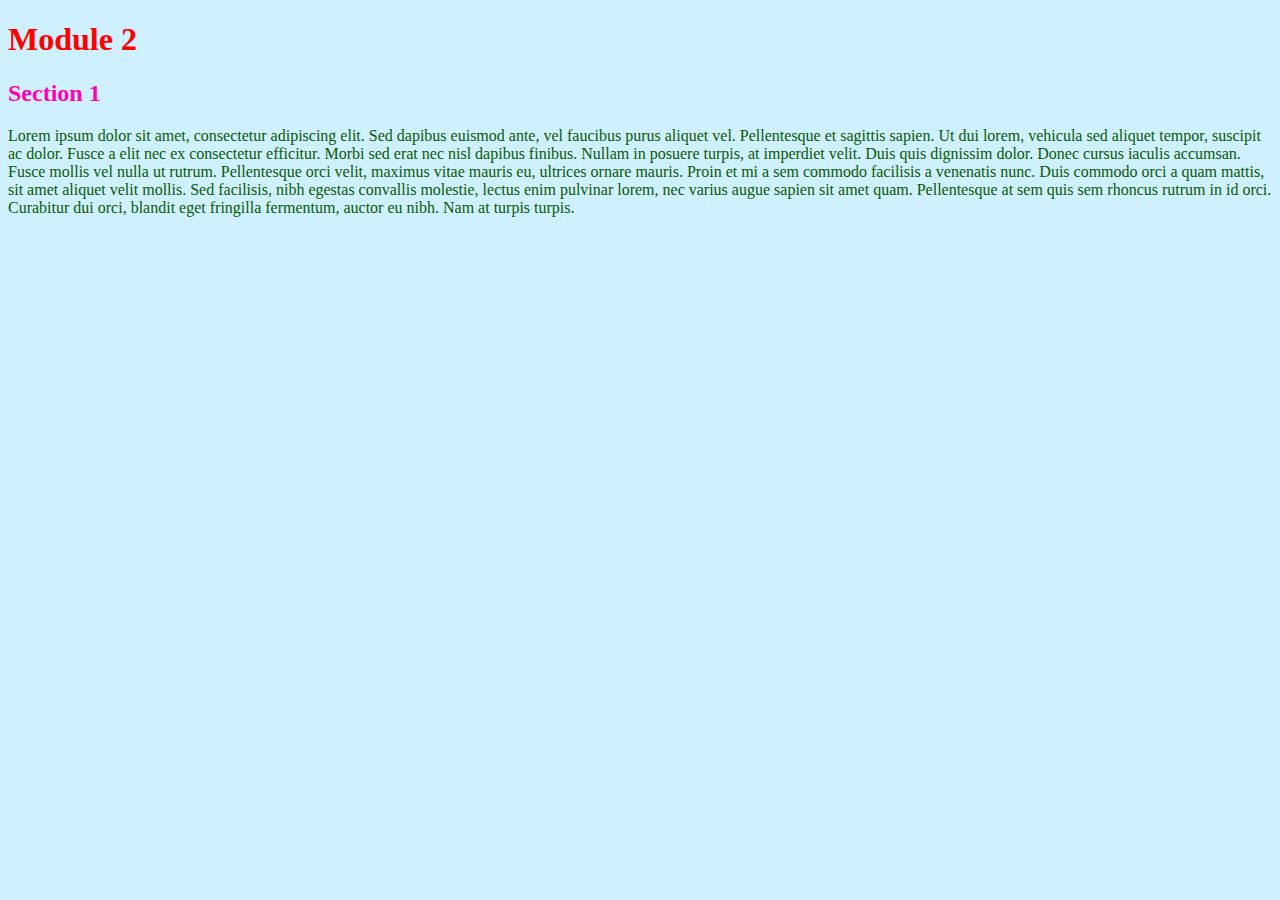
==== module-2-solution/index.html @ 9244aead "Added module 2 test" ====
<!DOCTYPE html>
<html lang="en">
    <head>
        <meta charset="UTF-8">
        <title>Title</title>
        <link rel="stylesheet" href="css/styling.css">
    </head>
    <body>
        <h1>Module 2</h1>
        <div>
            <h2>Section 1</h2>
            <p>
                Lorem ipsum dolor sit amet, consectetur adipiscing elit. Sed dapibus euismod ante, vel faucibus
                purus aliquet vel. Pellentesque et sagittis sapien. Ut dui lorem, vehicula sed aliquet tempor,
                suscipit ac dolor. Fusce a elit nec ex consectetur efficitur. Morbi sed erat nec nisl dapibus
                finibus. Nullam in posuere turpis, at imperdiet velit. Duis quis dignissim dolor. Donec cursus
                iaculis accumsan. Fusce mollis vel nulla ut rutrum. Pellentesque orci velit, maximus vitae mauris
                eu, ultrices ornare mauris. Proin et mi a sem commodo facilisis a venenatis nunc. Duis commodo orci
                a quam mattis, sit amet aliquet velit mollis. Sed facilisis, nibh egestas convallis molestie, lectus
                enim pulvinar lorem, nec varius augue sapien sit amet quam. Pellentesque at sem quis sem rhoncus
                rutrum in id orci. Curabitur dui orci, blandit eget fringilla fermentum, auctor eu nibh. Nam at
                turpis turpis.
            </p>
        </div>
    </body>
</html>
---- module-2-solution/css/styling.css ----
body {
    background: #cff0ff;
}

body h1 {
    color: #ff0000;
}

body h2 {
    color: #ff00b7;
}
p {
    color: #095b00;
}
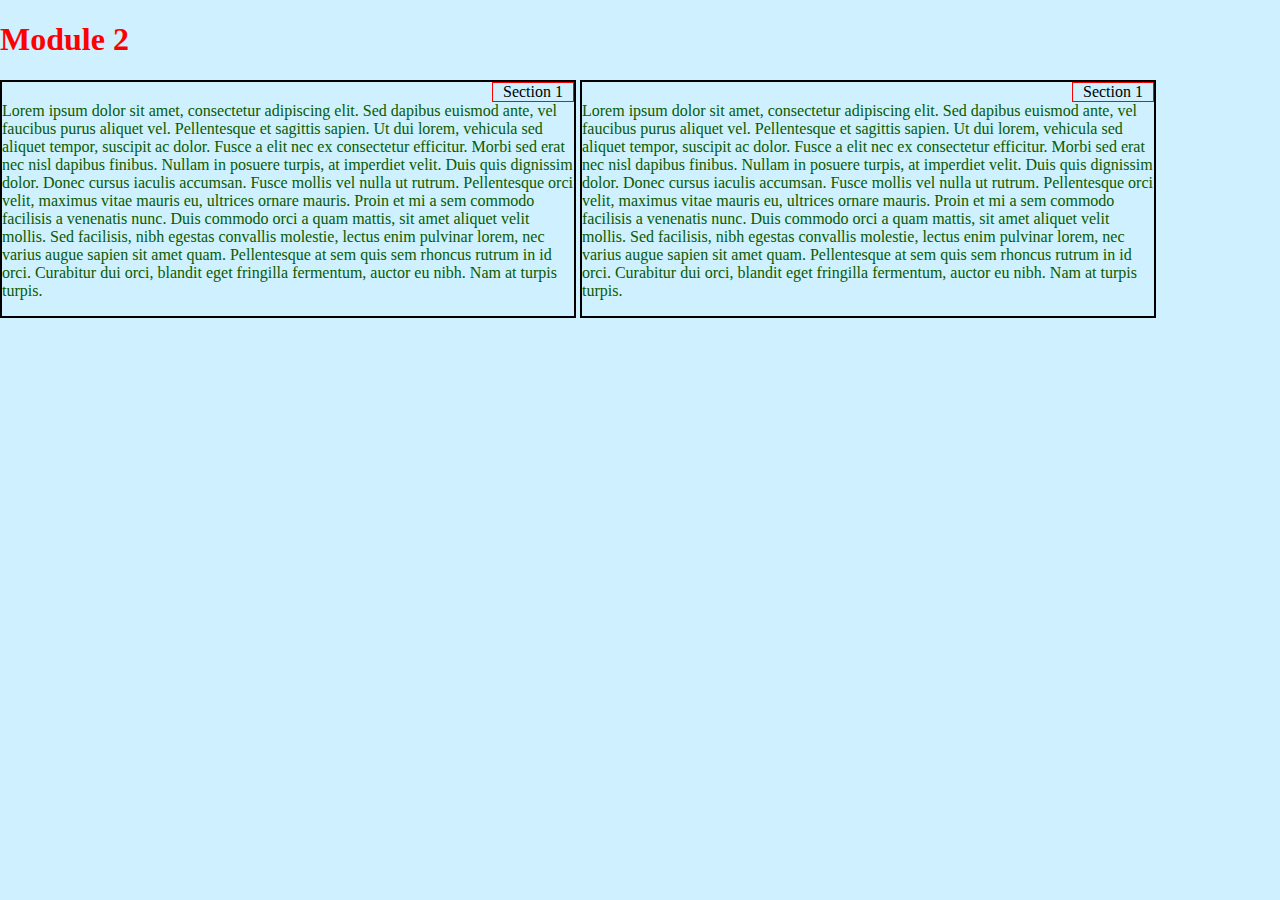
==== commit f7258505: "Added module 2 test" ====
--- a/module-2-solution/index.html
+++ b/module-2-solution/index.html
@@ -7,9 +7,28 @@
     </head>
     <body>
         <h1>Module 2</h1>
-        <div>
-            <h2>Section 1</h2>
-            <p>
+        <div class="box" id="box-1">
+            <section class="box-title">
+                Section 1
+            </section>
+            <p class="box-text">
+                Lorem ipsum dolor sit amet, consectetur adipiscing elit. Sed dapibus euismod ante, vel faucibus
+                purus aliquet vel. Pellentesque et sagittis sapien. Ut dui lorem, vehicula sed aliquet tempor,
+                suscipit ac dolor. Fusce a elit nec ex consectetur efficitur. Morbi sed erat nec nisl dapibus
+                finibus. Nullam in posuere turpis, at imperdiet velit. Duis quis dignissim dolor. Donec cursus
+                iaculis accumsan. Fusce mollis vel nulla ut rutrum. Pellentesque orci velit, maximus vitae mauris
+                eu, ultrices ornare mauris. Proin et mi a sem commodo facilisis a venenatis nunc. Duis commodo orci
+                a quam mattis, sit amet aliquet velit mollis. Sed facilisis, nibh egestas convallis molestie, lectus
+                enim pulvinar lorem, nec varius augue sapien sit amet quam. Pellentesque at sem quis sem rhoncus
+                rutrum in id orci. Curabitur dui orci, blandit eget fringilla fermentum, auctor eu nibh. Nam at
+                turpis turpis.
+            </p>
+        </div>
+        <div class="box" id="box-2">
+            <section class="box-title">
+                Section 1
+            </section>
+            <p class="box-text">
                 Lorem ipsum dolor sit amet, consectetur adipiscing elit. Sed dapibus euismod ante, vel faucibus
                 purus aliquet vel. Pellentesque et sagittis sapien. Ut dui lorem, vehicula sed aliquet tempor,
                 suscipit ac dolor. Fusce a elit nec ex consectetur efficitur. Morbi sed erat nec nisl dapibus
--- a/module-2-solution/css/styling.css
+++ b/module-2-solution/css/styling.css
@@ -1,5 +1,6 @@
 body {
     background: #cff0ff;
+    margin: 0;
 }
 
 body h1 {
@@ -9,6 +10,26 @@
 body h2 {
     color: #ff00b7;
 }
+
 p {
     color: #095b00;
 }
+
+.box {
+    display: inline-block;
+    box-sizing: border-box;
+    border: 2px solid black;
+    width: 45%;
+}
+
+.box section {
+    box-sizing: content-box;
+    border: 1px solid red;
+    width: 5em;
+    text-align: center;
+    float: right;
+}
+
+ .box p {
+     clear: both;
+ }
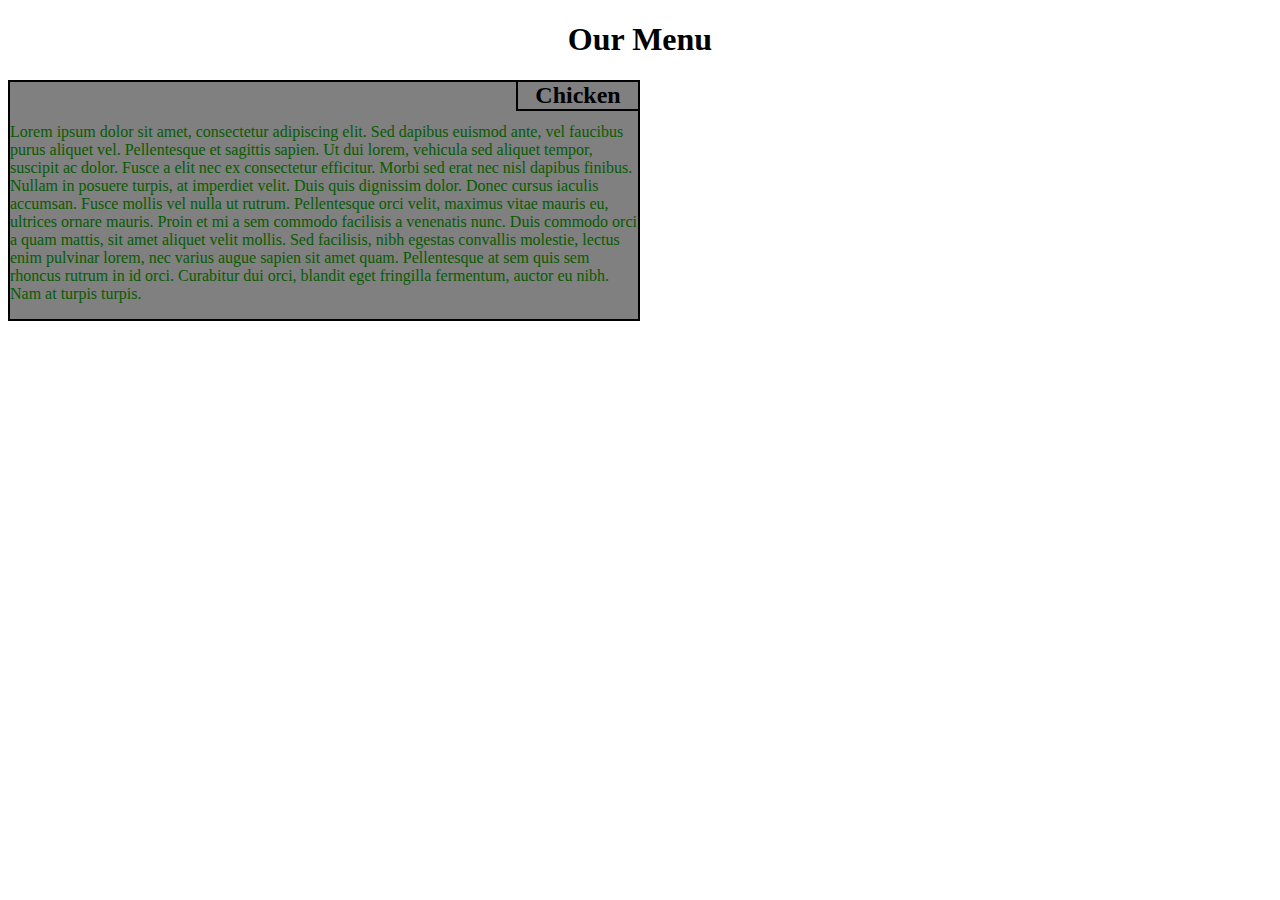
==== commit 61a1a867: "Changing some elements" ====
--- a/module-2-solution/index.html
+++ b/module-2-solution/index.html
@@ -6,40 +6,20 @@
         <link rel="stylesheet" href="css/styling.css">
     </head>
     <body>
-        <h1>Module 2</h1>
-        <div class="box" id="box-1">
-            <section class="box-title">
-                Section 1
-            </section>
+        <h1>Our Menu</h1>
+        <section class="box" id="box-1">
+            <h2 class="box-title">Chicken</h2>
             <p class="box-text">
-                Lorem ipsum dolor sit amet, consectetur adipiscing elit. Sed dapibus euismod ante, vel faucibus
-                purus aliquet vel. Pellentesque et sagittis sapien. Ut dui lorem, vehicula sed aliquet tempor,
-                suscipit ac dolor. Fusce a elit nec ex consectetur efficitur. Morbi sed erat nec nisl dapibus
-                finibus. Nullam in posuere turpis, at imperdiet velit. Duis quis dignissim dolor. Donec cursus
-                iaculis accumsan. Fusce mollis vel nulla ut rutrum. Pellentesque orci velit, maximus vitae mauris
-                eu, ultrices ornare mauris. Proin et mi a sem commodo facilisis a venenatis nunc. Duis commodo orci
-                a quam mattis, sit amet aliquet velit mollis. Sed facilisis, nibh egestas convallis molestie, lectus
-                enim pulvinar lorem, nec varius augue sapien sit amet quam. Pellentesque at sem quis sem rhoncus
-                rutrum in id orci. Curabitur dui orci, blandit eget fringilla fermentum, auctor eu nibh. Nam at
-                turpis turpis.
+                Lorem ipsum dolor sit amet, consectetur adipiscing elit. Sed dapibus euismod ante, vel faucibus purus
+                aliquet vel. Pellentesque et sagittis sapien. Ut dui lorem, vehicula sed aliquet tempor, suscipit ac
+                dolor. Fusce a elit nec ex consectetur efficitur. Morbi sed erat nec nisl dapibus finibus. Nullam in
+                posuere turpis, at imperdiet velit. Duis quis dignissim dolor. Donec cursus iaculis accumsan. Fusce
+                mollis vel nulla ut rutrum. Pellentesque orci velit, maximus vitae mauris eu, ultrices ornare mauris.
+                Proin et mi a sem commodo facilisis a venenatis nunc. Duis commodo orci a quam mattis, sit amet aliquet
+                velit mollis. Sed facilisis, nibh egestas convallis molestie, lectus enim pulvinar lorem, nec varius
+                augue sapien sit amet quam. Pellentesque at sem quis sem rhoncus rutrum in id orci. Curabitur dui orci,
+                blandit eget fringilla fermentum, auctor eu nibh. Nam at turpis turpis.
             </p>
-        </div>
-        <div class="box" id="box-2">
-            <section class="box-title">
-                Section 1
-            </section>
-            <p class="box-text">
-                Lorem ipsum dolor sit amet, consectetur adipiscing elit. Sed dapibus euismod ante, vel faucibus
-                purus aliquet vel. Pellentesque et sagittis sapien. Ut dui lorem, vehicula sed aliquet tempor,
-                suscipit ac dolor. Fusce a elit nec ex consectetur efficitur. Morbi sed erat nec nisl dapibus
-                finibus. Nullam in posuere turpis, at imperdiet velit. Duis quis dignissim dolor. Donec cursus
-                iaculis accumsan. Fusce mollis vel nulla ut rutrum. Pellentesque orci velit, maximus vitae mauris
-                eu, ultrices ornare mauris. Proin et mi a sem commodo facilisis a venenatis nunc. Duis commodo orci
-                a quam mattis, sit amet aliquet velit mollis. Sed facilisis, nibh egestas convallis molestie, lectus
-                enim pulvinar lorem, nec varius augue sapien sit amet quam. Pellentesque at sem quis sem rhoncus
-                rutrum in id orci. Curabitur dui orci, blandit eget fringilla fermentum, auctor eu nibh. Nam at
-                turpis turpis.
-            </p>
-        </div>
+        </section>
     </body>
 </html>
--- a/module-2-solution/css/styling.css
+++ b/module-2-solution/css/styling.css
@@ -1,14 +1,12 @@
 body {
-    background: #cff0ff;
-    margin: 0;
+    background: white;
+    word-wrap: break-word;
+    font-size: 1em;
 }
 
 body h1 {
-    color: #ff0000;
-}
-
-body h2 {
-    color: #ff00b7;
+    text-align: center;
+    color: black;
 }
 
 p {
@@ -16,20 +14,29 @@
 }
 
 .box {
-    display: inline-block;
+    background: grey;
     box-sizing: border-box;
     border: 2px solid black;
-    width: 45%;
+    max-width: 50%;
 }
 
-.box section {
+.box h2 {
     box-sizing: content-box;
-    border: 1px solid red;
+    border-left: 2px solid black;
+    border-bottom: 2px solid black;
+    margin-top: 0;
+    margin-bottom: 0.5em;
     width: 5em;
     text-align: center;
     float: right;
 }
 
- .box p {
-     clear: both;
- }
+.box p {
+    clear: both;
+}
+
+@media (min-width: 768px) and (max-width: 991px) {
+}
+
+@media (max-width: 767px) {
+}
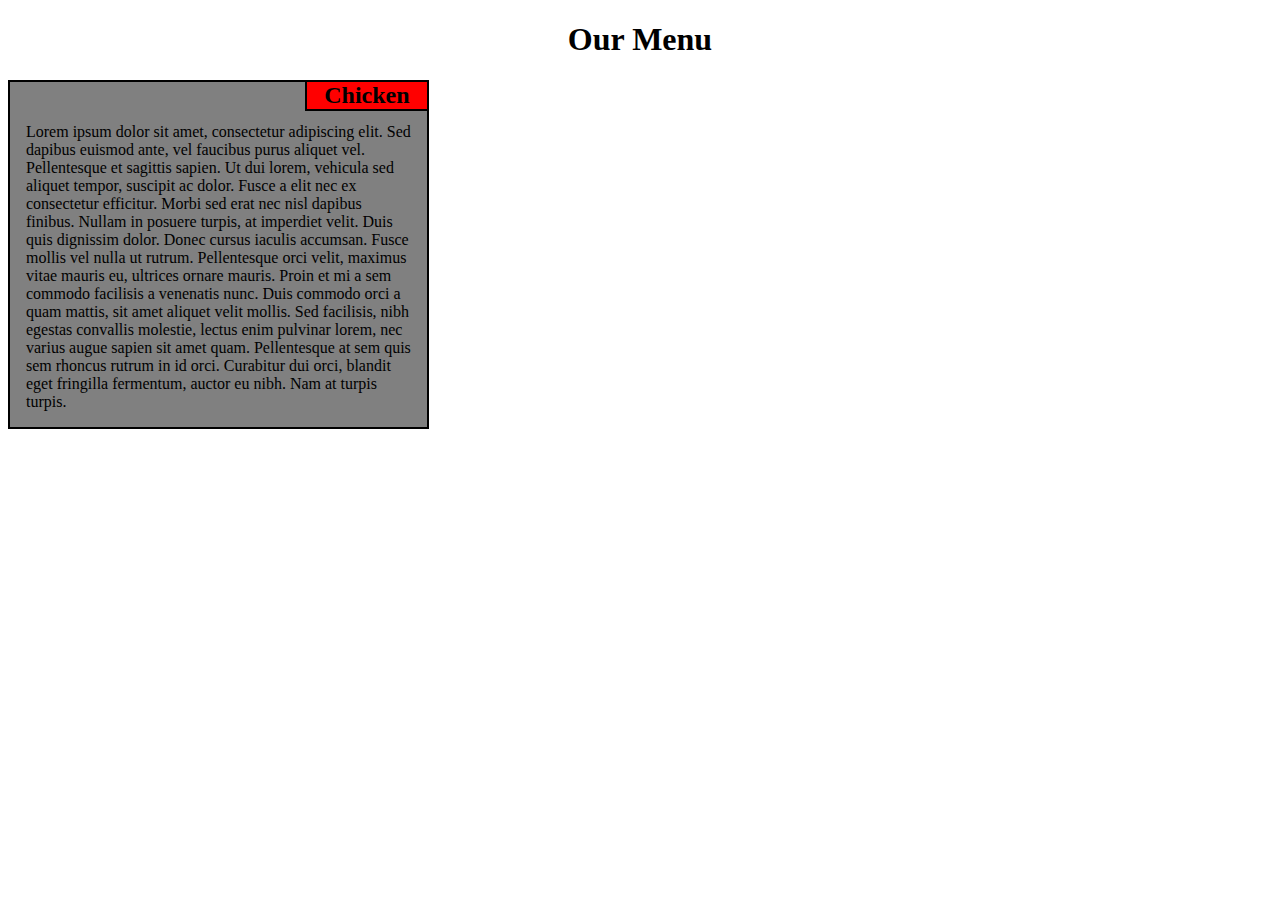
==== commit c294a564: "Styling" ====
--- a/module-2-solution/index.html
+++ b/module-2-solution/index.html
@@ -8,7 +8,7 @@
     <body>
         <h1>Our Menu</h1>
         <section class="box" id="box-1">
-            <h2 class="box-title">Chicken</h2>
+            <h2 class="box-title" id="title-1">Chicken</h2>
             <p class="box-text">
                 Lorem ipsum dolor sit amet, consectetur adipiscing elit. Sed dapibus euismod ante, vel faucibus purus
                 aliquet vel. Pellentesque et sagittis sapien. Ut dui lorem, vehicula sed aliquet tempor, suscipit ac
--- a/module-2-solution/css/styling.css
+++ b/module-2-solution/css/styling.css
@@ -1,23 +1,19 @@
 body {
-    background: white;
+    background: #ffffff;
     word-wrap: break-word;
     font-size: 1em;
 }
 
 body h1 {
     text-align: center;
-    color: black;
-}
-
-p {
-    color: #095b00;
+    color: #000000;
 }
 
 .box {
     background: grey;
     box-sizing: border-box;
     border: 2px solid black;
-    max-width: 50%;
+    max-width: 33.3%;
 }
 
 .box h2 {
@@ -31,8 +27,20 @@
     float: right;
 }
 
+#title-1 {
+    background: #ff0000;
+}
+#title-2 {
+    background: #ffff00;
+}
+#title-3 {
+    background: #008000;
+}
+
 .box p {
     clear: both;
+    padding-left: 1em;
+    padding-right: 1em;
 }
 
 @media (min-width: 768px) and (max-width: 991px) {
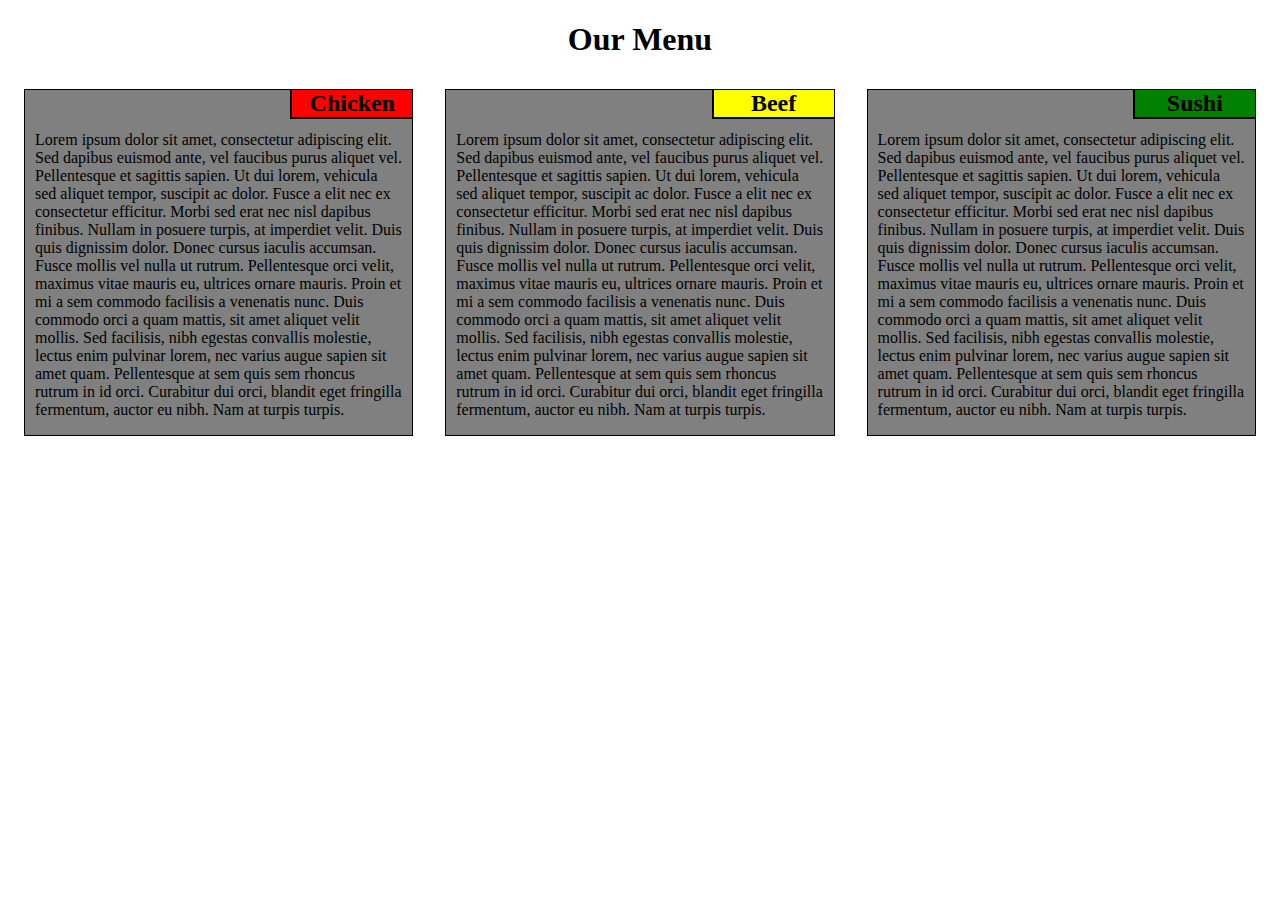
==== commit 885c9bb6: "My god it works" ====
--- a/module-2-solution/index.html
+++ b/module-2-solution/index.html
@@ -2,24 +2,61 @@
 <html lang="en">
     <head>
         <meta charset="UTF-8">
+        <meta name="viewport" content="width=device-width, initial-scale=1.0">
         <title>Title</title>
         <link rel="stylesheet" href="css/styling.css">
     </head>
     <body>
         <h1>Our Menu</h1>
-        <section class="box" id="box-1">
-            <h2 class="box-title" id="title-1">Chicken</h2>
-            <p class="box-text">
-                Lorem ipsum dolor sit amet, consectetur adipiscing elit. Sed dapibus euismod ante, vel faucibus purus
-                aliquet vel. Pellentesque et sagittis sapien. Ut dui lorem, vehicula sed aliquet tempor, suscipit ac
-                dolor. Fusce a elit nec ex consectetur efficitur. Morbi sed erat nec nisl dapibus finibus. Nullam in
-                posuere turpis, at imperdiet velit. Duis quis dignissim dolor. Donec cursus iaculis accumsan. Fusce
-                mollis vel nulla ut rutrum. Pellentesque orci velit, maximus vitae mauris eu, ultrices ornare mauris.
-                Proin et mi a sem commodo facilisis a venenatis nunc. Duis commodo orci a quam mattis, sit amet aliquet
-                velit mollis. Sed facilisis, nibh egestas convallis molestie, lectus enim pulvinar lorem, nec varius
-                augue sapien sit amet quam. Pellentesque at sem quis sem rhoncus rutrum in id orci. Curabitur dui orci,
-                blandit eget fringilla fermentum, auctor eu nibh. Nam at turpis turpis.
-            </p>
-        </section>
+        <div class="container">
+            <section class="col-xs-12 col-sm-6 col-md-4 col-lg-4">
+                <div class="box">
+                    <h2 class="box-title" id="title-1">Chicken</h2>
+                    <p class="box-text">
+                        Lorem ipsum dolor sit amet, consectetur adipiscing elit. Sed dapibus euismod ante, vel faucibus purus
+                        aliquet vel. Pellentesque et sagittis sapien. Ut dui lorem, vehicula sed aliquet tempor, suscipit ac
+                        dolor. Fusce a elit nec ex consectetur efficitur. Morbi sed erat nec nisl dapibus finibus. Nullam in
+                        posuere turpis, at imperdiet velit. Duis quis dignissim dolor. Donec cursus iaculis accumsan. Fusce
+                        mollis vel nulla ut rutrum. Pellentesque orci velit, maximus vitae mauris eu, ultrices ornare mauris.
+                        Proin et mi a sem commodo facilisis a venenatis nunc. Duis commodo orci a quam mattis, sit amet aliquet
+                        velit mollis. Sed facilisis, nibh egestas convallis molestie, lectus enim pulvinar lorem, nec varius
+                        augue sapien sit amet quam. Pellentesque at sem quis sem rhoncus rutrum in id orci. Curabitur dui orci,
+                        blandit eget fringilla fermentum, auctor eu nibh. Nam at turpis turpis.
+                    </p>
+                </div>
+            </section>
+            <section class="col-xs-12 col-sm-6 col-md-4 col-lg-4">
+                <div class="box">
+                    <h2 class="box-title" id="title-2">Beef</h2>
+                    <p class="box-text">
+                        Lorem ipsum dolor sit amet, consectetur adipiscing elit. Sed dapibus euismod ante, vel faucibus purus
+                        aliquet vel. Pellentesque et sagittis sapien. Ut dui lorem, vehicula sed aliquet tempor, suscipit ac
+                        dolor. Fusce a elit nec ex consectetur efficitur. Morbi sed erat nec nisl dapibus finibus. Nullam in
+                        posuere turpis, at imperdiet velit. Duis quis dignissim dolor. Donec cursus iaculis accumsan. Fusce
+                        mollis vel nulla ut rutrum. Pellentesque orci velit, maximus vitae mauris eu, ultrices ornare mauris.
+                        Proin et mi a sem commodo facilisis a venenatis nunc. Duis commodo orci a quam mattis, sit amet aliquet
+                        velit mollis. Sed facilisis, nibh egestas convallis molestie, lectus enim pulvinar lorem, nec varius
+                        augue sapien sit amet quam. Pellentesque at sem quis sem rhoncus rutrum in id orci. Curabitur dui orci,
+                        blandit eget fringilla fermentum, auctor eu nibh. Nam at turpis turpis.
+                    </p>
+                </div>
+            </section>
+            <section class="col-xs-12 col-sm-12 col-md-4 col-lg-4">
+                <div class="box">
+                    <h2 class="box-title" id="title-3">Sushi</h2>
+                    <p class="box-text">
+                        Lorem ipsum dolor sit amet, consectetur adipiscing elit. Sed dapibus euismod ante, vel faucibus purus
+                        aliquet vel. Pellentesque et sagittis sapien. Ut dui lorem, vehicula sed aliquet tempor, suscipit ac
+                        dolor. Fusce a elit nec ex consectetur efficitur. Morbi sed erat nec nisl dapibus finibus. Nullam in
+                        posuere turpis, at imperdiet velit. Duis quis dignissim dolor. Donec cursus iaculis accumsan. Fusce
+                        mollis vel nulla ut rutrum. Pellentesque orci velit, maximus vitae mauris eu, ultrices ornare mauris.
+                        Proin et mi a sem commodo facilisis a venenatis nunc. Duis commodo orci a quam mattis, sit amet aliquet
+                        velit mollis. Sed facilisis, nibh egestas convallis molestie, lectus enim pulvinar lorem, nec varius
+                        augue sapien sit amet quam. Pellentesque at sem quis sem rhoncus rutrum in id orci. Curabitur dui orci,
+                        blandit eget fringilla fermentum, auctor eu nibh. Nam at turpis turpis.
+                    </p>
+                </div>
+            </section>
+        </div>
     </body>
 </html>
--- a/module-2-solution/css/styling.css
+++ b/module-2-solution/css/styling.css
@@ -1,22 +1,28 @@
-body {
-    background: #ffffff;
-    word-wrap: break-word;
-    font-size: 1em;
-}
-
-body h1 {
+* {
+    box-sizing: border-box;
+}
+
+h1 {
     text-align: center;
-    color: #000000;
+    margin-bottom: 15px;
+}
+
+/* Simple Responsive Framework. */
+.row {
+    width: 100%;
+}
+
+section {
+    padding: 1em;
 }
 
 .box {
     background: grey;
     box-sizing: border-box;
-    border: 2px solid black;
-    max-width: 33.3%;
-}
-
-.box h2 {
+    border: 1px solid black;
+}
+
+.box > h2 {
     box-sizing: content-box;
     border-left: 2px solid black;
     border-bottom: 2px solid black;
@@ -30,21 +36,237 @@
 #title-1 {
     background: #ff0000;
 }
+
 #title-2 {
     background: #ffff00;
 }
+
 #title-3 {
     background: #008000;
 }
 
 .box p {
     clear: both;
-    padding-left: 1em;
-    padding-right: 1em;
-}
-
+    padding-left: 10px;
+    padding-right: 10px;
+}
+
+/********** Large devices only **********/
+@media (min-width: 1200px) {
+    .col-lg-1, .col-lg-2, .col-lg-3, .col-lg-4, .col-lg-5, .col-lg-6, .col-lg-7, .col-lg-8, .col-lg-9, .col-lg-10, .col-lg-11, .col-lg-12 {
+        float: left;
+    }
+
+    .col-lg-1 {
+        width: 8.33%;
+    }
+
+    .col-lg-2 {
+        width: 16.66%;
+    }
+
+    .col-lg-3 {
+        width: 25%;
+    }
+
+    .col-lg-4 {
+        width: 33.33%;
+    }
+
+    .col-lg-5 {
+        width: 41.66%;
+    }
+
+    .col-lg-6 {
+        width: 50%;
+    }
+
+    .col-lg-7 {
+        width: 58.33%;
+    }
+
+    .col-lg-8 {
+        width: 66.66%;
+    }
+
+    .col-lg-9 {
+        width: 74.99%;
+    }
+
+    .col-lg-10 {
+        width: 83.33%;
+    }
+
+    .col-lg-11 {
+        width: 91.66%;
+    }
+
+    .col-lg-12 {
+        width: 100%;
+    }
+}
+
+/********** Medium devices only **********/
+@media (min-width: 992px) and (max-width: 1199px) {
+    .col-md-1, .col-md-2, .col-md-3, .col-md-4, .col-md-5, .col-md-6, .col-md-7, .col-md-8, .col-md-9, .col-md-10, .col-md-11, .col-md-12 {
+        float: left;
+    }
+
+    .col-md-1 {
+        width: 8.33%;
+    }
+
+    .col-md-2 {
+        width: 16.66%;
+    }
+
+    .col-md-3 {
+        width: 25%;
+    }
+
+    .col-md-4 {
+        width: 33.33%;
+    }
+
+    .col-md-5 {
+        width: 41.66%;
+    }
+
+    .col-md-6 {
+        width: 50%;
+    }
+
+    .col-md-7 {
+        width: 58.33%;
+    }
+
+    .col-md-8 {
+        width: 66.66%;
+    }
+
+    .col-md-9 {
+        width: 74.99%;
+    }
+
+    .col-md-10 {
+        width: 83.33%;
+    }
+
+    .col-md-11 {
+        width: 91.66%;
+    }
+
+    .col-md-12 {
+        width: 100%;
+    }
+}
+
+/********** tablet devices only **********/
 @media (min-width: 768px) and (max-width: 991px) {
-}
-
+    .col-sm-1, .col-sm-2, .col-sm-3, .col-sm-4, .col-sm-5, .col-sm-6, .col-sm-7, .col-sm-8, .col-sm-9, .col-sm-10, .col-sm-11, .col-sm-12 {
+        float: left;
+    }
+
+    .col-sm-1 {
+        width: 8.33%;
+    }
+
+    .col-sm-2 {
+        width: 16.66%;
+    }
+
+    .col-sm-3 {
+        width: 25%;
+    }
+
+    .col-sm-4 {
+        width: 33.33%;
+    }
+
+    .col-sm-5 {
+        width: 41.66%;
+    }
+
+    .col-sm-6 {
+        width: 50%;
+    }
+
+    .col-sm-7 {
+        width: 58.33%;
+    }
+
+    .col-sm-8 {
+        width: 66.66%;
+    }
+
+    .col-sm-9 {
+        width: 74.99%;
+    }
+
+    .col-sm-10 {
+        width: 83.33%;
+    }
+
+    .col-sm-11 {
+        width: 91.66%;
+    }
+
+    .col-sm-12 {
+        width: 100%;
+    }
+}
+
+/********** Small devices only **********/
 @media (max-width: 767px) {
-}
+    .col-xs-1, .col-xs-2, .col-xs-3, .col-xs-4, .col-xs-5, .col-xs-6, .col-xs-7, .col-xs-8, .col-xs-9, .col-xs-10, .col-xs-11, .col-xs-12 {
+        float: left;
+    }
+
+    .col-xs-1 {
+        width: 8.33%;
+    }
+
+    .col-xs-2 {
+        width: 16.66%;
+    }
+
+    .col-xs-3 {
+        width: 25%;
+    }
+
+    .col-xs-4 {
+        width: 33.33%;
+    }
+
+    .col-xs-5 {
+        width: 41.66%;
+    }
+
+    .col-xs-6 {
+        width: 50%;
+    }
+
+    .col-xs-7 {
+        width: 58.33%;
+    }
+
+    .col-xs-8 {
+        width: 66.66%;
+    }
+
+    .col-xs-9 {
+        width: 74.99%;
+    }
+
+    .col-xs-10 {
+        width: 83.33%;
+    }
+
+    .col-xs-11 {
+        width: 91.66%;
+    }
+
+    .col-xs-12 {
+        width: 100%;
+    }
+}
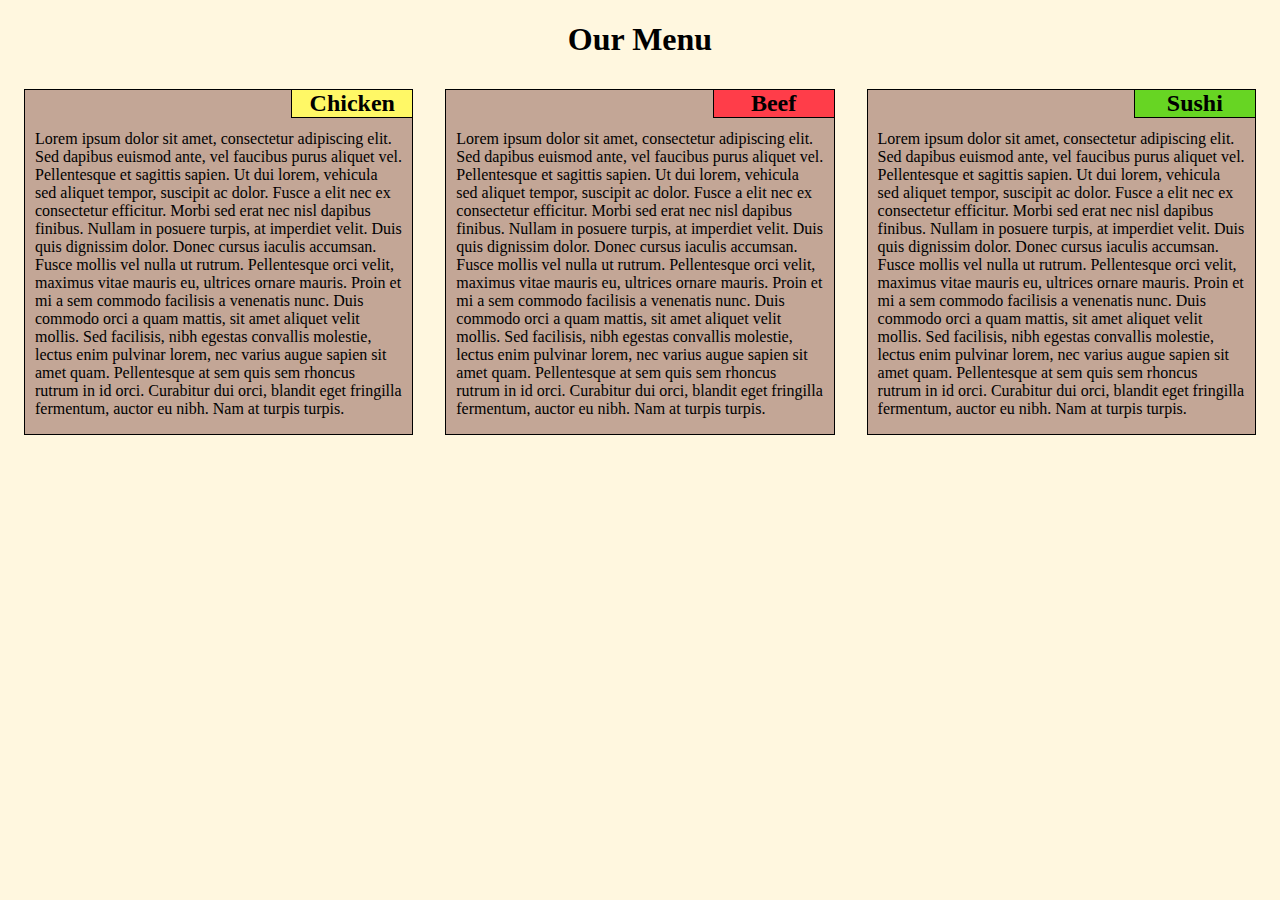
==== commit 5bb4213d: "New styling" ====
--- a/module-2-solution/index.html
+++ b/module-2-solution/index.html
@@ -13,15 +13,16 @@
                 <div class="box">
                     <h2 class="box-title" id="title-1">Chicken</h2>
                     <p class="box-text">
-                        Lorem ipsum dolor sit amet, consectetur adipiscing elit. Sed dapibus euismod ante, vel faucibus purus
-                        aliquet vel. Pellentesque et sagittis sapien. Ut dui lorem, vehicula sed aliquet tempor, suscipit ac
-                        dolor. Fusce a elit nec ex consectetur efficitur. Morbi sed erat nec nisl dapibus finibus. Nullam in
-                        posuere turpis, at imperdiet velit. Duis quis dignissim dolor. Donec cursus iaculis accumsan. Fusce
-                        mollis vel nulla ut rutrum. Pellentesque orci velit, maximus vitae mauris eu, ultrices ornare mauris.
-                        Proin et mi a sem commodo facilisis a venenatis nunc. Duis commodo orci a quam mattis, sit amet aliquet
-                        velit mollis. Sed facilisis, nibh egestas convallis molestie, lectus enim pulvinar lorem, nec varius
-                        augue sapien sit amet quam. Pellentesque at sem quis sem rhoncus rutrum in id orci. Curabitur dui orci,
-                        blandit eget fringilla fermentum, auctor eu nibh. Nam at turpis turpis.
+                        Lorem ipsum dolor sit amet, consectetur adipiscing elit. Sed dapibus euismod ante, vel faucibus
+                        purus aliquet vel. Pellentesque et sagittis sapien. Ut dui lorem, vehicula sed aliquet tempor,
+                        suscipit ac dolor. Fusce a elit nec ex consectetur efficitur. Morbi sed erat nec nisl dapibus
+                        finibus. Nullam in posuere turpis, at imperdiet velit. Duis quis dignissim dolor. Donec cursus
+                        iaculis accumsan. Fusce mollis vel nulla ut rutrum. Pellentesque orci velit, maximus vitae
+                        mauris eu, ultrices ornare mauris. Proin et mi a sem commodo facilisis a venenatis nunc. Duis
+                        commodo orci a quam mattis, sit amet aliquet velit mollis. Sed facilisis, nibh egestas convallis
+                        molestie, lectus enim pulvinar lorem, nec varius augue sapien sit amet quam. Pellentesque at sem
+                        quis sem rhoncus rutrum in id orci. Curabitur dui orci, blandit eget fringilla fermentum, auctor
+                        eu nibh. Nam at turpis turpis.
                     </p>
                 </div>
             </section>
@@ -29,15 +30,16 @@
                 <div class="box">
                     <h2 class="box-title" id="title-2">Beef</h2>
                     <p class="box-text">
-                        Lorem ipsum dolor sit amet, consectetur adipiscing elit. Sed dapibus euismod ante, vel faucibus purus
-                        aliquet vel. Pellentesque et sagittis sapien. Ut dui lorem, vehicula sed aliquet tempor, suscipit ac
-                        dolor. Fusce a elit nec ex consectetur efficitur. Morbi sed erat nec nisl dapibus finibus. Nullam in
-                        posuere turpis, at imperdiet velit. Duis quis dignissim dolor. Donec cursus iaculis accumsan. Fusce
-                        mollis vel nulla ut rutrum. Pellentesque orci velit, maximus vitae mauris eu, ultrices ornare mauris.
-                        Proin et mi a sem commodo facilisis a venenatis nunc. Duis commodo orci a quam mattis, sit amet aliquet
-                        velit mollis. Sed facilisis, nibh egestas convallis molestie, lectus enim pulvinar lorem, nec varius
-                        augue sapien sit amet quam. Pellentesque at sem quis sem rhoncus rutrum in id orci. Curabitur dui orci,
-                        blandit eget fringilla fermentum, auctor eu nibh. Nam at turpis turpis.
+                        Lorem ipsum dolor sit amet, consectetur adipiscing elit. Sed dapibus euismod ante, vel faucibus
+                        purus aliquet vel. Pellentesque et sagittis sapien. Ut dui lorem, vehicula sed aliquet tempor,
+                        suscipit ac dolor. Fusce a elit nec ex consectetur efficitur. Morbi sed erat nec nisl dapibus
+                        finibus. Nullam in posuere turpis, at imperdiet velit. Duis quis dignissim dolor. Donec cursus
+                        iaculis accumsan. Fusce mollis vel nulla ut rutrum. Pellentesque orci velit, maximus vitae
+                        mauris eu, ultrices ornare mauris. Proin et mi a sem commodo facilisis a venenatis nunc. Duis
+                        commodo orci a quam mattis, sit amet aliquet velit mollis. Sed facilisis, nibh egestas convallis
+                        molestie, lectus enim pulvinar lorem, nec varius augue sapien sit amet quam. Pellentesque at sem
+                        quis sem rhoncus rutrum in id orci. Curabitur dui orci, blandit eget fringilla fermentum, auctor
+                        eu nibh. Nam at turpis turpis.
                     </p>
                 </div>
             </section>
@@ -45,15 +47,16 @@
                 <div class="box">
                     <h2 class="box-title" id="title-3">Sushi</h2>
                     <p class="box-text">
-                        Lorem ipsum dolor sit amet, consectetur adipiscing elit. Sed dapibus euismod ante, vel faucibus purus
-                        aliquet vel. Pellentesque et sagittis sapien. Ut dui lorem, vehicula sed aliquet tempor, suscipit ac
-                        dolor. Fusce a elit nec ex consectetur efficitur. Morbi sed erat nec nisl dapibus finibus. Nullam in
-                        posuere turpis, at imperdiet velit. Duis quis dignissim dolor. Donec cursus iaculis accumsan. Fusce
-                        mollis vel nulla ut rutrum. Pellentesque orci velit, maximus vitae mauris eu, ultrices ornare mauris.
-                        Proin et mi a sem commodo facilisis a venenatis nunc. Duis commodo orci a quam mattis, sit amet aliquet
-                        velit mollis. Sed facilisis, nibh egestas convallis molestie, lectus enim pulvinar lorem, nec varius
-                        augue sapien sit amet quam. Pellentesque at sem quis sem rhoncus rutrum in id orci. Curabitur dui orci,
-                        blandit eget fringilla fermentum, auctor eu nibh. Nam at turpis turpis.
+                        Lorem ipsum dolor sit amet, consectetur adipiscing elit. Sed dapibus euismod ante, vel faucibus
+                        purus aliquet vel. Pellentesque et sagittis sapien. Ut dui lorem, vehicula sed aliquet tempor,
+                        suscipit ac dolor. Fusce a elit nec ex consectetur efficitur. Morbi sed erat nec nisl dapibus
+                        finibus. Nullam in posuere turpis, at imperdiet velit. Duis quis dignissim dolor. Donec cursus
+                        iaculis accumsan. Fusce mollis vel nulla ut rutrum. Pellentesque orci velit, maximus vitae
+                        mauris eu, ultrices ornare mauris. Proin et mi a sem commodo facilisis a venenatis nunc. Duis
+                        commodo orci a quam mattis, sit amet aliquet velit mollis. Sed facilisis, nibh egestas convallis
+                        molestie, lectus enim pulvinar lorem, nec varius augue sapien sit amet quam. Pellentesque at sem
+                        quis sem rhoncus rutrum in id orci. Curabitur dui orci, blandit eget fringilla fermentum, auctor
+                        eu nibh. Nam at turpis turpis.
                     </p>
                 </div>
             </section>
--- a/module-2-solution/css/styling.css
+++ b/module-2-solution/css/styling.css
@@ -7,6 +7,11 @@
     margin-bottom: 15px;
 }
 
+body {
+    background: #fff7df;
+    font-family: "Times New Roman", Times, serif;
+}
+
 /* Simple Responsive Framework. */
 .row {
     width: 100%;
@@ -17,15 +22,15 @@
 }
 
 .box {
-    background: grey;
+    background: #c3a696;
     box-sizing: border-box;
     border: 1px solid black;
 }
 
 .box > h2 {
     box-sizing: content-box;
-    border-left: 2px solid black;
-    border-bottom: 2px solid black;
+    border-left: 1px solid black;
+    border-bottom: 1px solid black;
     margin-top: 0;
     margin-bottom: 0.5em;
     width: 5em;
@@ -34,15 +39,15 @@
 }
 
 #title-1 {
-    background: #ff0000;
+    background: #fff866;
 }
 
 #title-2 {
-    background: #ffff00;
+    background: #ff3d49;
 }
 
 #title-3 {
-    background: #008000;
+    background: #67d523;
 }
 
 .box p {
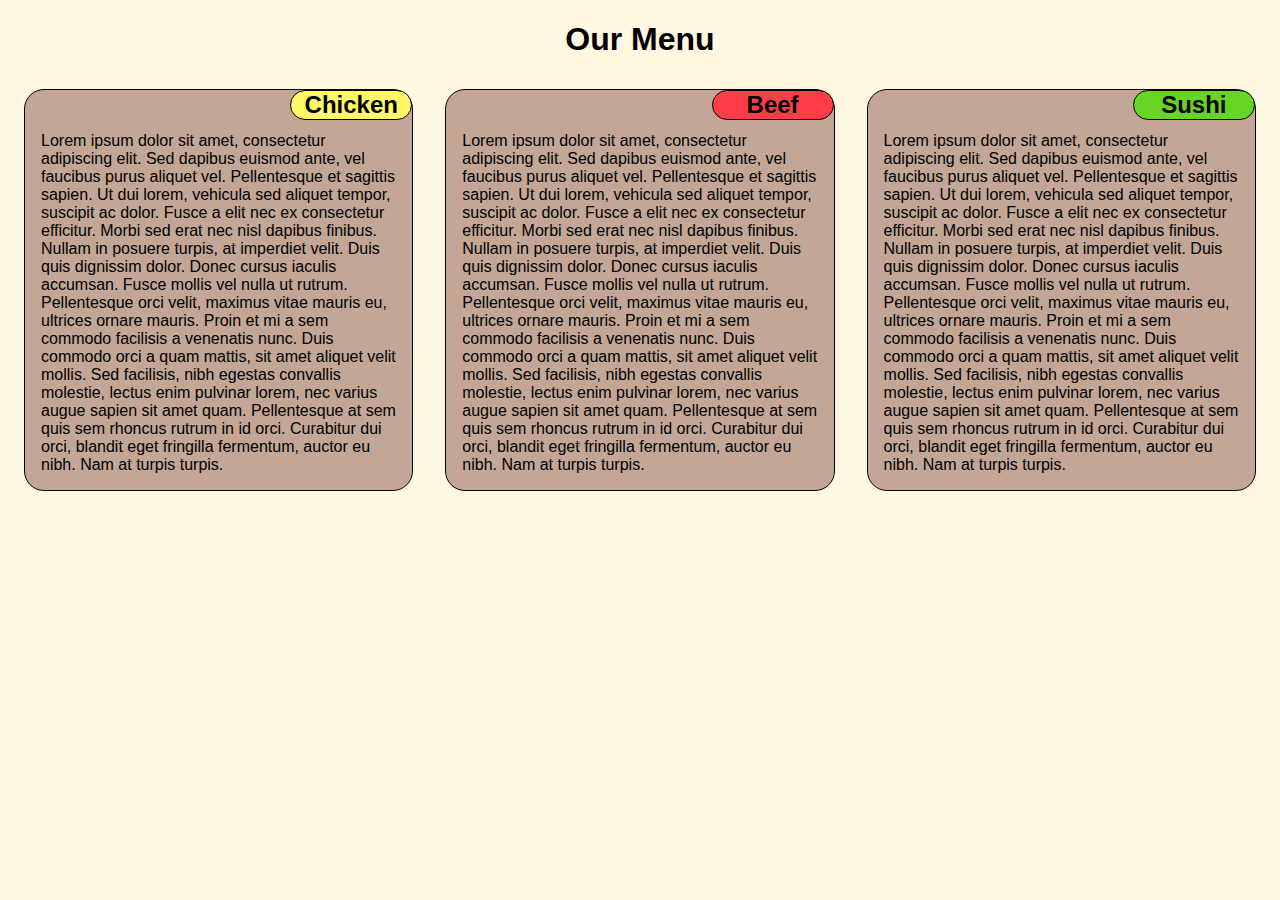
==== commit e5fff659: "Slight styling changes, added title" ====
--- a/module-2-solution/index.html
+++ b/module-2-solution/index.html
@@ -3,7 +3,7 @@
     <head>
         <meta charset="UTF-8">
         <meta name="viewport" content="width=device-width, initial-scale=1.0">
-        <title>Title</title>
+        <title>Assignment 2: Robert Carprieaux</title>
         <link rel="stylesheet" href="css/styling.css">
     </head>
     <body>
--- a/module-2-solution/css/styling.css
+++ b/module-2-solution/css/styling.css
@@ -9,7 +9,7 @@
 
 body {
     background: #fff7df;
-    font-family: "Times New Roman", Times, serif;
+    font-family: Verdana, Geneva, sans-serif;
 }
 
 /* Simple Responsive Framework. */
@@ -25,12 +25,13 @@
     background: #c3a696;
     box-sizing: border-box;
     border: 1px solid black;
+    border-radius: 20px;
 }
 
 .box > h2 {
     box-sizing: content-box;
-    border-left: 1px solid black;
-    border-bottom: 1px solid black;
+    border: 1px solid black;
+    border-radius: 20px;
     margin-top: 0;
     margin-bottom: 0.5em;
     width: 5em;
@@ -52,8 +53,8 @@
 
 .box p {
     clear: both;
-    padding-left: 10px;
-    padding-right: 10px;
+    padding-left: 1em;
+    padding-right: 1em;
 }
 
 /********** Large devices only **********/
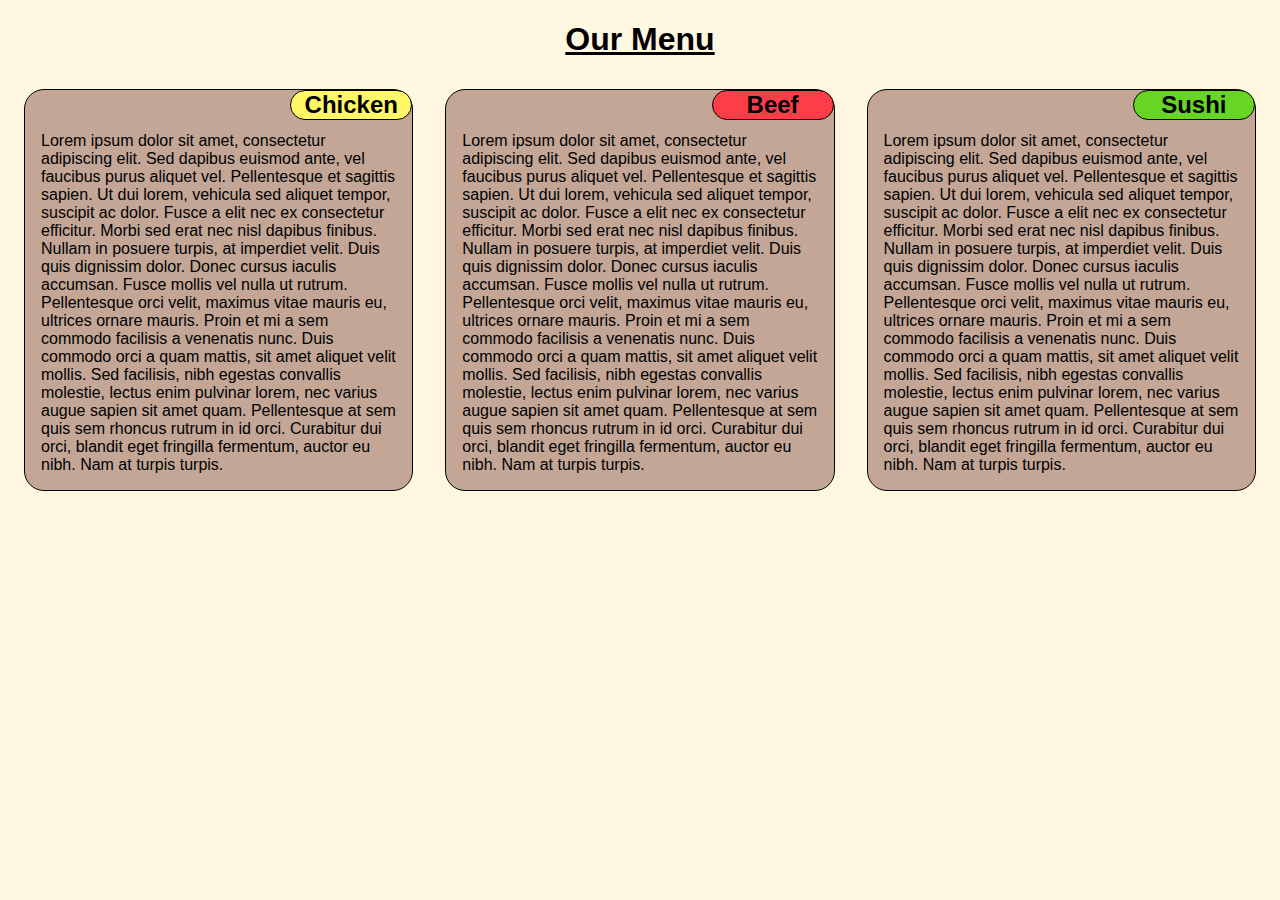
==== commit ba82cc31: "Added titles" ====
--- a/module-2-solution/index.html
+++ b/module-2-solution/index.html
@@ -7,12 +7,12 @@
         <link rel="stylesheet" href="css/styling.css">
     </head>
     <body>
-        <h1>Our Menu</h1>
+        <h1 title="Our Menu">Our Menu</h1>
         <div class="container">
             <section class="col-xs-12 col-sm-6 col-md-4 col-lg-4">
                 <div class="box">
-                    <h2 class="box-title" id="title-1">Chicken</h2>
-                    <p class="box-text">
+                    <h2 class="box-title" id="title-1" title="Chicken">Chicken</h2>
+                    <p class="box-text" title="Chicken description">
                         Lorem ipsum dolor sit amet, consectetur adipiscing elit. Sed dapibus euismod ante, vel faucibus
                         purus aliquet vel. Pellentesque et sagittis sapien. Ut dui lorem, vehicula sed aliquet tempor,
                         suscipit ac dolor. Fusce a elit nec ex consectetur efficitur. Morbi sed erat nec nisl dapibus
@@ -28,8 +28,8 @@
             </section>
             <section class="col-xs-12 col-sm-6 col-md-4 col-lg-4">
                 <div class="box">
-                    <h2 class="box-title" id="title-2">Beef</h2>
-                    <p class="box-text">
+                    <h2 class="box-title" id="title-2" title="Beef">Beef</h2>
+                    <p class="box-text" title="Beef description">
                         Lorem ipsum dolor sit amet, consectetur adipiscing elit. Sed dapibus euismod ante, vel faucibus
                         purus aliquet vel. Pellentesque et sagittis sapien. Ut dui lorem, vehicula sed aliquet tempor,
                         suscipit ac dolor. Fusce a elit nec ex consectetur efficitur. Morbi sed erat nec nisl dapibus
@@ -45,8 +45,8 @@
             </section>
             <section class="col-xs-12 col-sm-12 col-md-4 col-lg-4">
                 <div class="box">
-                    <h2 class="box-title" id="title-3">Sushi</h2>
-                    <p class="box-text">
+                    <h2 class="box-title" id="title-3" title="Sushi">Sushi</h2>
+                    <p class="box-text" title="Sushi description">
                         Lorem ipsum dolor sit amet, consectetur adipiscing elit. Sed dapibus euismod ante, vel faucibus
                         purus aliquet vel. Pellentesque et sagittis sapien. Ut dui lorem, vehicula sed aliquet tempor,
                         suscipit ac dolor. Fusce a elit nec ex consectetur efficitur. Morbi sed erat nec nisl dapibus
--- a/module-2-solution/css/styling.css
+++ b/module-2-solution/css/styling.css
@@ -5,6 +5,7 @@
 h1 {
     text-align: center;
     margin-bottom: 15px;
+    text-decoration: underline;
 }
 
 body {
